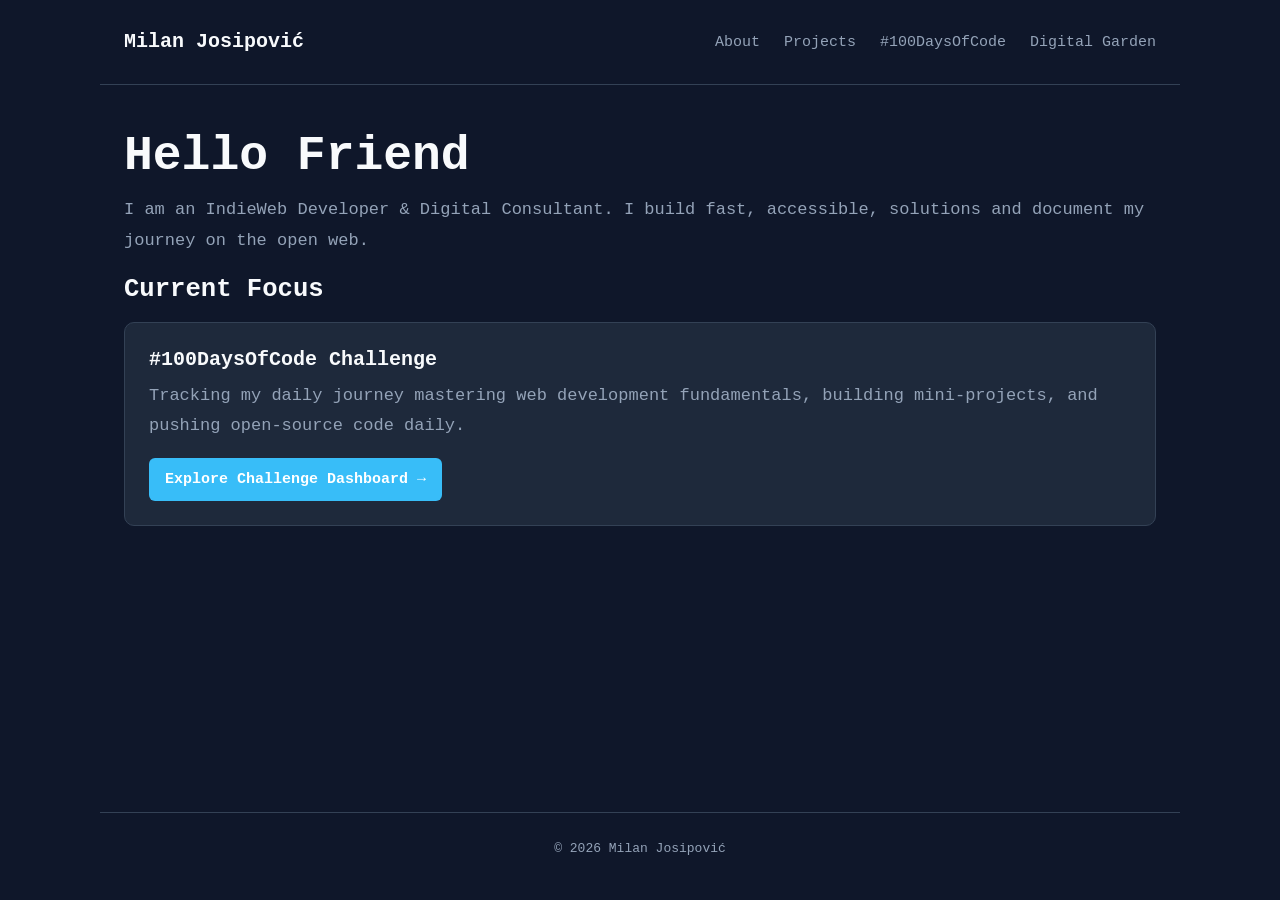
==== index.html @ f0cb6af8 "About page" ====
<!doctype html>
<html lang="en">
  <head>
    <meta charset="UTF-8" />
    <meta name="viewport" content="width=device-width, initial-scale=1.0" />
    <title>
      Milan Josipović — Independent Web Developer & Digital Consultant
    </title>
    <meta
      name="description"
      content="Personal website, consultancy portfolio, and digital garden of Milan Josipović. HTML-first, open standards, and Web development."
    />
    <link rel="canonical" href="https://milanjosipovic.rs/" />

    <!-- IndieAuth / Rel-Me Verification -->
    <link rel="me" href="https://github.com/milanjosipovic" />

    <!-- CSS -->
    <link rel="stylesheet" href="/assets/css/style.css" />
  </head>
  <body>
    <!-- Header Navigation -->
    <header class="site-header">
      <nav class="nav-container" aria-label="Main Navigation">
        <a href="/" class="site-title">Milan Josipović</a>
        <ul class="nav-links">
          <li><a href="/about/">About</a></li>
          <li><a href="/projects/">Projects</a></li>
          <li><a href="/challenge/index.html">#100DaysOfCode</a></li>
          <li><a href="/garden/">Digital Garden</a></li>
        </ul>
      </nav>
    </header>

    <!-- Main Content Hub -->
    <main id="main-content" class="h-card">
      <section class="hero">
        <h1 class="p-name">
          Hello Friend
          <!-- <span class="p-given-name">Milan</span>. -->
        </h1>
        <p class="p-note">
          I am an IndieWeb Developer & Digital Consultant. I build fast,
          accessible, solutions and document my journey on the open web.
        </p>
      </section>

      <!-- Current Focus / Challenge Teaser -->
      <section class="current-focus">
        <h2>Current Focus</h2>
        <div class="focus-card">
          <h3>#100DaysOfCode Challenge</h3>
          <p>
            Tracking my daily journey mastering web development fundamentals,
            building mini-projects, and pushing open-source code daily.
          </p>
          <a href="/challenge/index.html" class="btn"
            >Explore Challenge Dashboard &rarr;</a
          >
        </div>
      </section>
    </main>

    <!-- Site Footer -->
    <footer class="site-footer">
      <p>&copy; <time datetime="2026">2026</time> Milan Josipović</p>
    </footer>
  </body>
</html>
---- assets/css/style.css ----
/* ==========================================================================
   1. MODERN CSS RESET & BOX SIZING
   ========================================================================== */

/* Modern box-sizing border-box reset */
*,
*::before,
*::after {
  box-sizing: border-box;
  margin: 0;
  padding: 0;
}

/* Prevent font size inflation on mobile devices */
html {
  -webkit-text-size-adjust: 100%;
  tab-size: 4;
  scroll-behavior: smooth;
}

/* Root variables for typography, colors, and layout rhythm */
:root {
  /* Fixed blue theme for consistent branding */
  --bg-primary: #0f172a;
  --bg-surface: #1e293b;
  --bg-subtle: #334155;
  --border-color: #334155;
  --text-primary: #f8fafc;
  --text-secondary: #94a3b8;
  --accent: #38bdf8;
  --accent-hover: #7dd3fc;

  /* Typography Scale */
  --font-sans:
    "JetBrains Mono Nerd", "JetBrains Mono", "JetBrainsMono Nerd Font",
    ui-monospace, SFMono-Regular, Menlo, Monaco, Consolas, "Liberation Mono",
    "Courier New", monospace;
  --font-mono: var(--font-sans);

  --text-xs: 0.8125rem; /* 13px */
  --text-sm: 0.9375rem; /* 15px */
  --text-base: 1.0625rem; /* 17px */
  --text-lg: 1.25rem; /* 20px */
  --text-xl: 1.625rem; /* 26px */
  --text-2xl: 2.125rem; /* 34px */

  /* Layout Spacing */
  --space-2xs: 0.25rem;
  --space-xs: 0.5rem;
  --space-sm: 1rem;
  --space-md: 1.5rem;
  --space-lg: 2.5rem;
  --space-xl: 4rem;

  --max-width: 1080px;
  --radius-sm: 6px;
  --radius-md: 10px;
}

/* ==========================================================================
   2. TYPOGRAPHY & BASE STYLES
   ========================================================================== */

body {
  font-family: var(--font-sans);
  font-size: var(--text-base);
  line-height: 1.8;
  color: var(--text-primary);
  background-color: var(--bg-primary);
  min-height: 100vh;
  display: flex;
  flex-direction: column;
}

/* Headings with tight line-height */
h1,
h2,
h3,
h4,
h5,
h6 {
  color: var(--text-primary);
  font-family: var(--font-sans);
  font-weight: 700;
  line-height: 1.3;
  margin-bottom: var(--space-xs);
}

h1 {
  font-size: clamp(2rem, 4vw, 3rem);
}
h2 {
  font-size: clamp(1.2rem, 2vw, 1.8rem);
  margin-top: 0;
}
h3 {
  font-size: var(--text-lg);
}

p {
  color: var(--text-secondary);
  margin-bottom: var(--space-sm);
}

/* Links */
a {
  color: var(--accent);
  text-decoration-thickness: 1px;
  text-underline-offset: 3px;
  transition: color 0.15s ease-in-out;
}

a:hover {
  color: var(--accent-hover);
}

/* Code & Preformatted Text */
code,
pre {
  font-family: var(--font-mono);
  font-size: var(--text-sm);
}

code {
  font-family: var(--font-mono);
  font-size: var(--text-sm);
  background-color: var(--bg-subtle);
  color: var(--accent);
  padding: 0.15em 0.4em;
  border-radius: var(--radius-sm);
  white-space: nowrap;
}

hr.divider {
  border: 0;
  height: 1px;
  background-color: var(--border-color);
  margin: var(--space-md) 0;
}

/* Form controls ignore the body font unless told to inherit it */
button,
input,
select,
textarea {
  font-family: inherit;
}

/* Media Elements Reset */
img,
picture,
video,
canvas,
svg {
  display: block;
  max-width: 100%;
  height: auto;
}

/* ==========================================================================
   3. LAYOUT & GRID SYSTEM
   ========================================================================== */

/* Main Page Container */
.site-header,
#main-content,
.site-footer {
  width: 100%;
  max-width: var(--max-width);
  margin-left: auto;
  margin-right: auto;
  padding-left: var(--space-md);
  padding-right: var(--space-md);
}

#main-content {
  flex: 1;
  padding-top: var(--space-lg);
  padding-bottom: var(--space-xl);
}

/* Flexible Layout Utilities */
.grid {
  display: grid;
  gap: var(--space-md);
}

/* Auto-fit Responsive Grid for Cards & Showcase items */
.grid-auto {
  display: grid;
  grid-template-columns: repeat(auto-fit, minmax(280px, 1fr));
  gap: var(--space-md);
}

/* Flex Container Utilities */
.flex {
  display: flex;
  gap: var(--space-sm);
}

.flex-between {
  display: flex;
  align-items: center;
  justify-content: space-between;
}

/* ==========================================================================
   4. NAVIGATION & FOOTER
   ========================================================================== */

.site-header {
  padding-top: var(--space-md);
  padding-bottom: var(--space-md);
  border-bottom: 1px solid var(--border-color);
}

.nav-container {
  display: flex;
  align-items: center;
  justify-content: space-between;
  flex-wrap: wrap;
  gap: var(--space-sm);
}

.site-title {
  font-weight: 700;
  font-size: var(--text-lg);
  color: var(--text-primary);
  text-decoration: none;
}

.nav-links {
  display: flex;
  list-style: none;
  gap: var(--space-md);
}

.nav-links a {
  color: var(--text-secondary);
  text-decoration: none;
  font-size: var(--text-sm);
  font-weight: 500;
}

.nav-links a:hover {
  color: var(--accent);
}

.site-footer {
  padding-top: var(--space-md);
  padding-bottom: var(--space-md);
  border-top: 1px solid var(--border-color);
  font-size: var(--text-xs);
  color: var(--text-secondary);
  text-align: center;
}

/* ==========================================================================
   5. UI COMPONENTS (Buttons & Focus Cards)
   ========================================================================== */

.focus-card {
  background-color: var(--bg-surface);
  border: 1px solid var(--border-color);
  border-radius: var(--radius-md);
  padding: var(--space-md);
  margin-top: var(--space-sm);
}

.btn {
  display: inline-block;
  padding: var(--space-xs) var(--space-sm);
  background-color: var(--accent);
  color: #ffffff;
  border-radius: var(--radius-sm);
  text-decoration: none;
  font-size: var(--text-sm);
  font-weight: 600;
  transition: background-color 0.15s ease-in-out;
}

.btn:hover {
  background-color: var(--accent-hover);
  color: #ffffff;
}

.page-shell {
  display: block;
}

.essay {
  display: block;
}

.about-hero {
  padding-top: var(--space-xs);
  padding-bottom: var(--space-lg);
}

.eyebrow {
  display: inline-block;
  margin-bottom: var(--space-sm);
  color: var(--accent);
  text-transform: uppercase;
  letter-spacing: 0.12em;
  font-size: var(--text-xs);
  font-weight: 700;
}

.essay-section {
  margin-top: 2.25rem;
  padding-top: 1.5rem;
  border-top: 1px solid var(--border-color);
}

.essay-section h2 {
  margin-bottom: 1rem;
  font-size: clamp(1.2rem, 2vw, 1.8rem);
}

.essay-section p {
  margin-bottom: 1.4rem;
}

.bullet-list {
  list-style: "- ";
  padding-left: 1.5rem;
  display: grid;
  gap: 0.8rem;
}

.bullet-list li {
  color: var(--text-secondary);
  line-height: 1.8;
  margin-bottom: 0.2rem;
}

.final-section {
  margin-bottom: var(--space-lg);
}

@media (max-width: 720px) {
  .essay-section {
    margin-top: 1.5rem;
  }

  .bullet-list {
    padding-left: 1.2rem;
  }
}
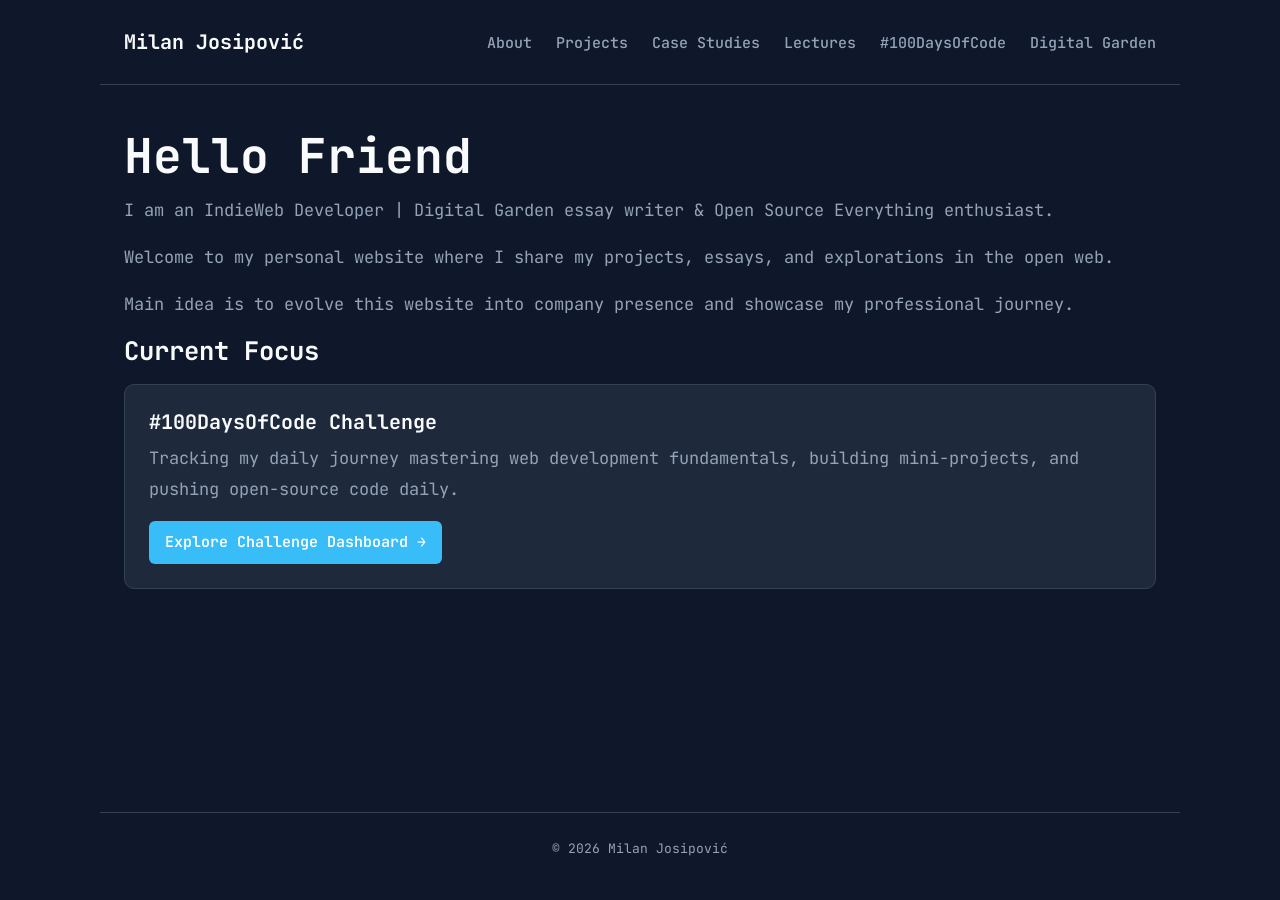
==== commit 960fe364: "Update workspace changes" ====
--- a/index.html
+++ b/index.html
@@ -26,8 +26,12 @@
         <ul class="nav-links">
           <li><a href="/about/">About</a></li>
           <li><a href="/projects/">Projects</a></li>
+          <li>
+            <a href="/case-studies/index.html" class="active">Case Studies</a>
+          </li>
+          <li><a href="/lectures/index.html">Lectures</a></li>
           <li><a href="/challenge/index.html">#100DaysOfCode</a></li>
-          <li><a href="/garden/">Digital Garden</a></li>
+          <li><a href="/garden/index.html">Digital Garden</a></li>
         </ul>
       </nav>
     </header>
@@ -40,8 +44,16 @@
           <!-- <span class="p-given-name">Milan</span>. -->
         </h1>
         <p class="p-note">
-          I am an IndieWeb Developer & Digital Consultant. I build fast,
-          accessible, solutions and document my journey on the open web.
+          I am an IndieWeb Developer | Digital Garden essay writer & Open Source
+          Everything enthusiast.
+        </p>
+        <p>
+          Welcome to my personal website where I share my projects, essays, and
+          explorations in the open web.
+        </p>
+        <p>
+          Main idea is to evolve this website into company presence and showcase
+          my professional journey.
         </p>
       </section>
 
--- a/assets/css/style.css
+++ b/assets/css/style.css
@@ -1,3 +1,5 @@
+@import url("https://fonts.googleapis.com/css2?family=JetBrains+Mono:wght@400;500;600;700&display=swap");
+
 /* ==========================================================================
    1. MODERN CSS RESET & BOX SIZING
    ========================================================================== */
@@ -32,7 +34,7 @@
 
   /* Typography Scale */
   --font-sans:
-    "JetBrains Mono Nerd", "JetBrains Mono", "JetBrainsMono Nerd Font",
+    "JetBrains Mono", "JetBrains Mono Nerd", "JetBrainsMono Nerd Font",
     ui-monospace, SFMono-Regular, Menlo, Monaco, Consolas, "Liberation Mono",
     "Courier New", monospace;
   --font-mono: var(--font-sans);
@@ -348,3 +350,382 @@
     padding-left: 1.2rem;
   }
 }
+
+/* ==========================================================================
+   6. Lectures page styles
+========================================================================== */
+.current-course,
+.curriculum-roadmap {
+  max-width: 900px;
+  margin: 2rem auto;
+  padding: 0 1rem;
+}
+
+.course-highlight-card,
+.roadmap-item {
+  background: rgba(255, 255, 255, 0.02);
+  border: 1px solid rgba(255, 255, 255, 0.08);
+  border-radius: 8px;
+  padding: 2rem;
+  text-align: left; /* Cleaner readability for technical text */
+  display: flex;
+  flex-direction: column;
+  text-align: center;
+  margin-top: 1rem;
+}
+.course-highlight-card h3 {
+  font-size: 1.25rem;
+  color: #38bdf8;
+  margin-bottom: 0.75rem;
+}
+
+.course-highlight-card p {
+  margin-bottom: 1rem;
+  line-height: 1.5;
+  color: #cbd5e1;
+}
+
+.roadmap-grid {
+  display: grid;
+  grid-template-columns: repeat(auto-fit, minmax(280px, 1fr));
+  gap: 1.5rem;
+  margin-top: 2rem;
+  align-items: stretch;
+}
+/* Distinct separation for the card heading */
+.roadmap-item h3 {
+  font-size: 1.15rem;
+  color: #38bdf8; /* Accent color to pop against body text */
+  margin-bottom: 0.75rem;
+  padding-bottom: 0.5rem;
+  border-bottom: 1px solid rgba(255, 255, 255, 0.08); /* Clean divider line */
+}
+
+.roadmap-item p {
+  font-size: 0.95rem;
+  line-height: 1.5;
+  color: #cbd5e1;
+  margin: 0;
+}
+.btn-watch {
+  display: inline-block;
+  margin-top: 1rem;
+  padding: 0.5rem 1rem;
+  background: #38bdf8;
+  color: #0f172a;
+  font-weight: bold;
+  border-radius: 4px;
+  text-decoration: none;
+}
+
+.btn-watch:hover {
+  background: #0ea5e9;
+}
+.content-container {
+  text-align: center;
+  max-width: 900px;
+  margin: 0 auto;
+  padding: 2rem 1rem;
+}
+
+.content-container p.subtitle {
+  margin: 0.5rem auto 2rem auto;
+  max-width: 600px;
+}
+.latest-lecture {
+  text-align: center; /* Centers inline or inline-block children */
+  margin-top: 1.5rem;
+}
+
+.btn-watch {
+  display: inline-block;
+  margin-top: 0.5rem;
+  padding: 0.75rem 1.5rem;
+  background: #38bdf8;
+  color: #0f172a;
+  font-weight: bold;
+  border-radius: 6px;
+  text-decoration: none;
+}
+
+.btn-watch:hover {
+  background: #0ea5e9;
+}
+
+/* ==========================================================================
+   7. Projects & Systems page styles
+========================================================================== */
+/* Centered container modifier for pages like Projects & Lectures */
+.content-container.projects-container {
+  text-align: center;
+}
+
+.content-container.projects-container .projects-grid {
+  text-align: left;
+  margin-top: 2rem;
+}
+
+/* Push action buttons to the bottom of cards consistently */
+.roadmap-item .btn-project {
+  margin-top: auto;
+  text-align: center;
+}
+
+/* Footer spacing for nested pages */
+.site-footer {
+  text-align: center;
+  margin-top: 4rem;
+}
+/* Container that pushes buttons to the bottom and stacks them vertically */
+.roadmap-item .card-actions {
+  margin-top: auto;
+  display: flex;
+  flex-direction: column;
+  gap: 0.75rem; /* Space between the two buttons */
+  padding-top: 1.5rem;
+}
+
+/* Primary Button Styling */
+.roadmap-item .btn-watch {
+  display: block;
+  width: 100%;
+  text-align: center;
+  padding: 0.75rem 1rem;
+  background: #38bdf8;
+  color: #0f172a;
+  font-weight: bold;
+  border-radius: 6px;
+  text-decoration: none;
+  box-sizing: border-box;
+}
+
+.roadmap-item .btn-watch:hover {
+  background: #0ea5e9;
+}
+
+/* Secondary Button Styling for GitHub Repo */
+.roadmap-item .btn-secondary {
+  background: transparent;
+  color: #38bdf8;
+  border: 1px solid rgba(56, 189, 248, 0.4);
+}
+
+.roadmap-item .btn-secondary:hover {
+  background: rgba(56, 189, 248, 0.1);
+  color: #38bdf8;
+}
+/* ==========================================================================
+   8. Case Studies page styles
+========================================================================== */
+/* Forces a single-column row layout for pages like Case Studies */
+/* Optimized full-width container for long-form reading */
+.roadmap-grid.single-column-grid {
+  grid-template-columns: 1fr;
+  max-width: 900px; /* Wider measure for comfortable long-form reading */
+  margin-left: auto;
+  margin-right: auto;
+}
+
+/* Deep card styling for articles / case studies */
+.roadmap-item.case-study-card {
+  padding: 2.5rem 3rem;
+  text-align: left;
+}
+
+.case-study-card h3 {
+  font-size: 1.5rem;
+  color: #38bdf8;
+  margin-bottom: 1.5rem;
+  padding-bottom: 0.75rem;
+  border-bottom: 1px solid rgba(255, 255, 255, 0.08);
+}
+
+/* Structured content blocks inside the long-form card */
+.case-study-section {
+  margin-bottom: 1.5rem;
+}
+
+.case-study-section h4 {
+  font-size: 1.1rem;
+  color: #f8fafc;
+  margin-bottom: 0.5rem;
+  text-transform: uppercase;
+  letter-spacing: 0.05em;
+}
+
+.case-study-section p {
+  font-size: 1.05rem;
+  line-height: 1.75; /* Generous line height for extended reading */
+  color: #cbd5e1;
+  margin: 0;
+}
+
+/* Action buttons pinned nicely at the bottom */
+.case-study-card .card-actions {
+  margin-top: 2rem;
+  padding-top: 1.5rem;
+  border-top: 1px solid rgba(255, 255, 255, 0.08);
+  display: flex;
+  flex-direction: row;
+  gap: 1rem;
+}
+
+.case-study-card .card-actions .btn-watch {
+  flex: 1;
+}
+/* ==========================================================================
+   9. Digital Garden page styles
+========================================================================== */
+/* --- Maggie Appleton Style Essay Layout --- */
+
+/* Updated 2-Column Essay Layout (TOC + Reading Pane) */
+.essay-layout-container {
+  display: grid;
+  grid-template-columns: 240px minmax(0, 800px);
+  gap: 4rem;
+  max-width: 1150px;
+  margin: 3rem auto;
+  padding: 0 2rem;
+  align-items: start;
+  justify-content: center;
+}
+
+/* Left TOC Sidebar */
+.essay-toc-sidebar {
+  position: sticky;
+  top: 2rem;
+}
+
+.toc-title {
+  display: block;
+  font-size: 0.85rem;
+  text-transform: uppercase;
+  letter-spacing: 0.08em;
+  color: #64748b;
+  margin-bottom: 1rem;
+  font-weight: 600;
+}
+
+.toc-list {
+  list-style: none;
+  padding: 0;
+  margin: 0;
+  display: flex;
+  flex-direction: column;
+  gap: 0.5rem;
+}
+
+.toc-link {
+  display: block;
+  padding: 0.5rem 0.75rem;
+  color: #94a3b8;
+  text-decoration: none;
+  border-radius: 4px;
+  font-size: 0.95rem;
+  transition:
+    color 0.2s,
+    background 0.2s;
+}
+
+.toc-link:hover {
+  color: #f8fafc;
+  background: rgba(255, 255, 255, 0.03);
+}
+
+.toc-link.active {
+  color: #38bdf8;
+  background: rgba(56, 189, 248, 0.08);
+  font-weight: 500;
+}
+
+/* Center Main Reading Column */
+.essay-main-content {
+  text-align: left;
+}
+
+.essay-article {
+  display: none;
+}
+
+.essay-article.active-essay {
+  display: block;
+}
+
+.essay-header {
+  margin-bottom: 2rem;
+  padding-bottom: 1.5rem;
+  border-bottom: 1px solid rgba(255, 255, 255, 0.08);
+}
+
+.essay-header h1 {
+  font-size: clamp(2rem, 3vw, 2.75rem);
+  color: #f8fafc;
+  margin: 0.75rem 0 0.5rem 0;
+  letter-spacing: -0.02em;
+}
+
+.essay-meta {
+  font-size: 0.9rem;
+  color: #64748b;
+}
+
+.essay-body p {
+  font-size: 1.125rem;
+  line-height: 1.8;
+  color: #cbd5e1;
+  margin-bottom: 1.5rem;
+}
+
+/* Right Marginalia Column */
+.essay-marginalia {
+  position: sticky;
+  top: 2rem;
+}
+
+.marginalia-box {
+  background: rgba(255, 255, 255, 0.02);
+  border-left: 2px solid #38bdf8;
+  padding: 1.25rem;
+  border-radius: 0 6px 6px 0;
+}
+
+.marginalia-title {
+  display: block;
+  font-size: 0.8rem;
+  text-transform: uppercase;
+  letter-spacing: 0.08em;
+  color: #38bdf8;
+  margin-bottom: 0.5rem;
+  font-weight: 600;
+}
+
+.marginalia-box p {
+  font-size: 0.9rem;
+  line-height: 1.6;
+  color: #94a3b8;
+  margin: 0;
+}
+
+/* Responsive collapse for tablets and mobile */
+@media (max-width: 1100px) {
+  .essay-layout-container {
+    grid-template-columns: 220px 1fr;
+  }
+  .essay-marginalia {
+    display: none; /* Hide marginalia on mid-size screens */
+  }
+}
+
+@media (max-width: 768px) {
+  .essay-layout-container {
+    grid-template-columns: 1fr;
+    padding: 0 1rem;
+  }
+  .essay-toc-sidebar {
+    position: static;
+    margin-bottom: 2rem;
+    background: rgba(255, 255, 255, 0.02);
+    padding: 1rem;
+    border-radius: 8px;
+  }
+}
